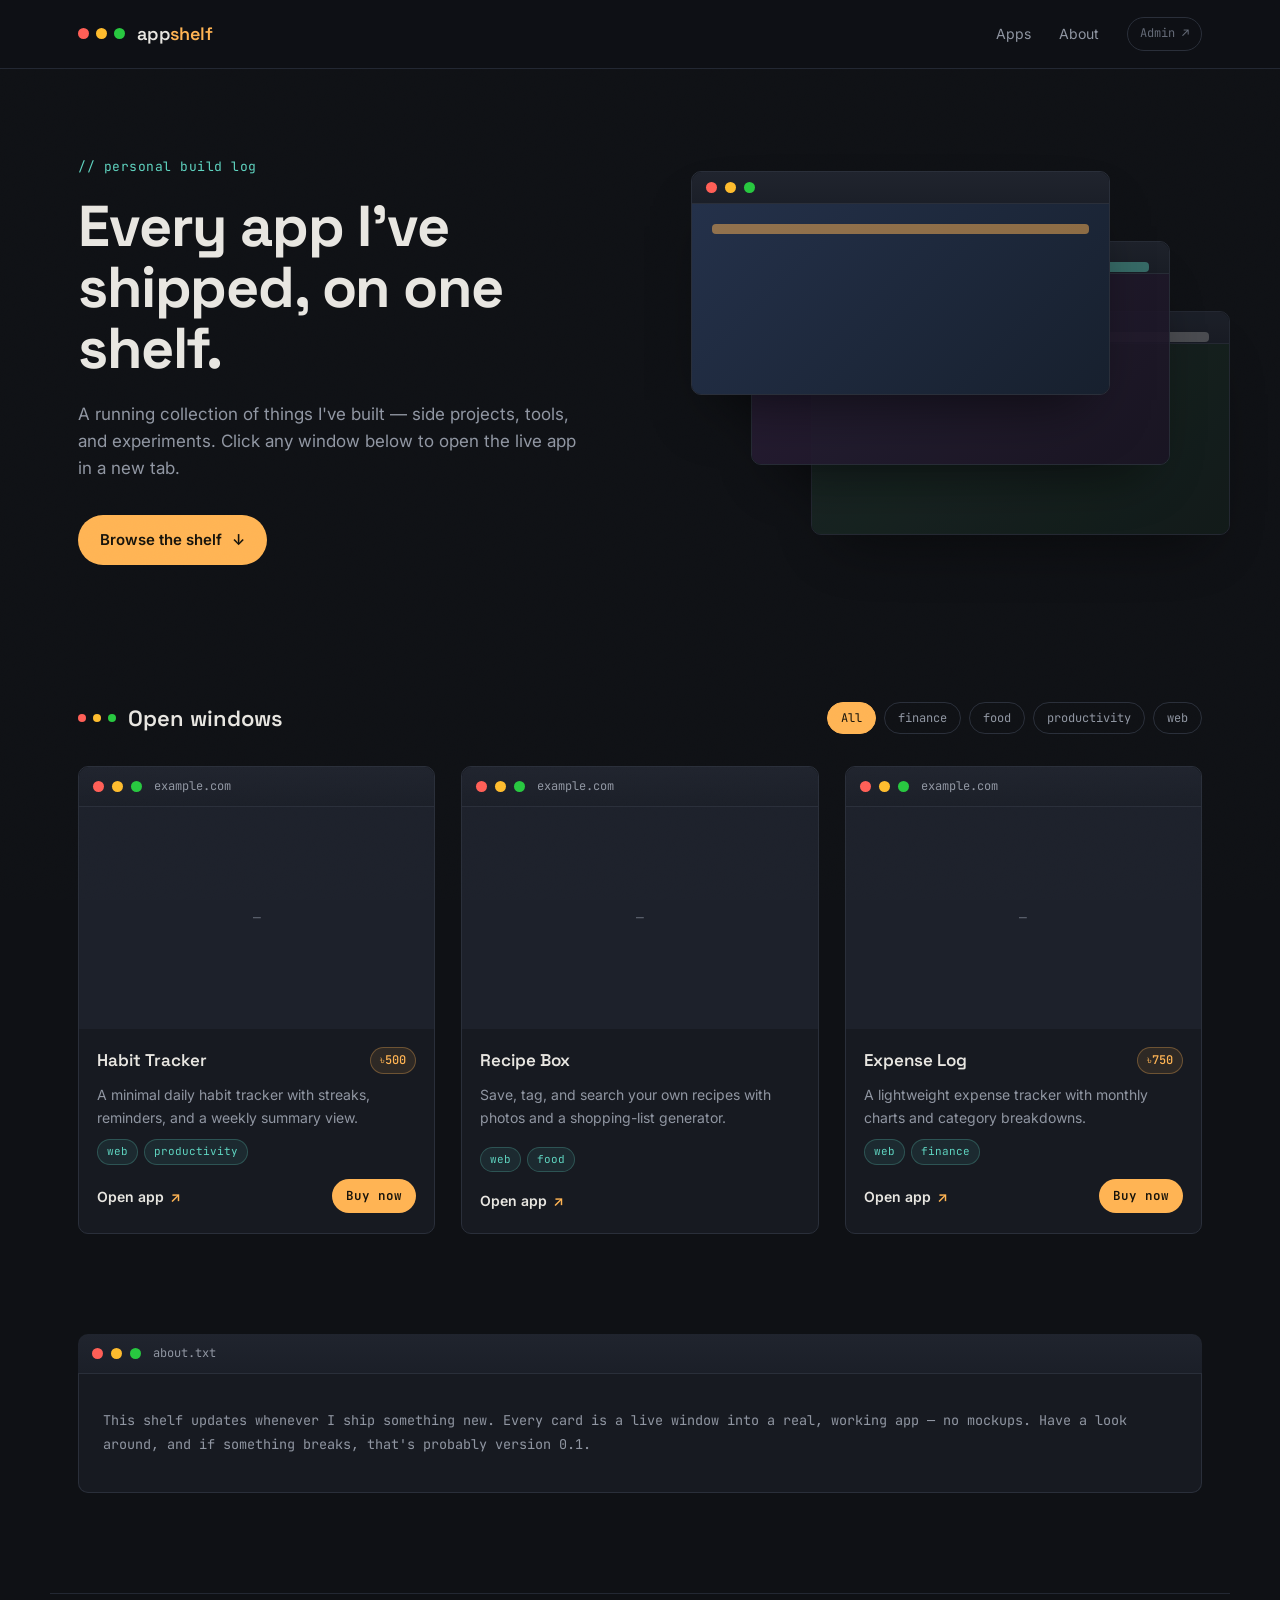
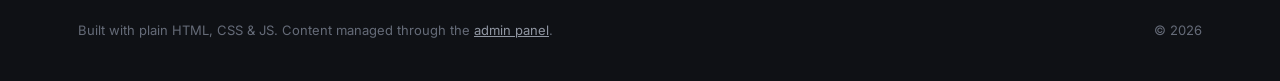
==== index.html @ 47454477 "Initial commit via Netlify [skip ci]" ====
<!DOCTYPE html>
<html lang="en">
<head>
<meta charset="UTF-8">
<meta name="viewport" content="width=device-width, initial-scale=1.0">
<title>App Shelf — My Builds</title>
<meta name="description" content="A shelf of apps I've built — click any window to open it.">
<link rel="icon" href="data:,">
<link rel="preconnect" href="https://fonts.googleapis.com">
<link rel="preconnect" href="https://fonts.gstatic.com" crossorigin>
<link href="https://fonts.googleapis.com/css2?family=Space+Grotesk:wght@500;600;700&family=Inter:wght@400;500;600&family=JetBrains+Mono:wght@400;500&display=swap" rel="stylesheet">
<link rel="stylesheet" href="css/style.css">
</head>
<body>

<div class="noise"></div>

<header class="topbar">
  <div class="wrap topbar-inner">
    <a href="#top" class="brand">
      <span class="dotgroup" aria-hidden="true">
        <span class="dot dot-red"></span><span class="dot dot-yellow"></span><span class="dot dot-green"></span>
      </span>
      <span class="brand-text">app<em>shelf</em></span>
    </a>
    <nav class="topnav">
      <a href="#shelf">Apps</a>
      <a href="#about">About</a>
      <a href="admin/" class="admin-link" title="Admin login">Admin ↗</a>
    </nav>
  </div>
</header>

<main id="top">

  <section class="hero wrap">
    <div class="hero-copy">
      <p class="eyebrow">// personal build log</p>
      <h1>Every app I've<br>shipped, on one<br>shelf.</h1>
      <p class="lede">A running collection of things I've built — side projects, tools, and experiments. Click any window below to open the live app in a new tab.</p>
      <a href="#shelf" class="btn-primary">Browse the shelf<span class="arrow">↓</span></a>
    </div>
    <div class="hero-stack" aria-hidden="true">
      <div class="stackwin sw-1">
        <div class="winbar"><span class="dot dot-red"></span><span class="dot dot-yellow"></span><span class="dot dot-green"></span></div>
        <div class="winbody sw-body-1"></div>
      </div>
      <div class="stackwin sw-2">
        <div class="winbar"><span class="dot dot-red"></span><span class="dot dot-yellow"></span><span class="dot dot-green"></span></div>
        <div class="winbody sw-body-2"></div>
      </div>
      <div class="stackwin sw-3">
        <div class="winbar"><span class="dot dot-red"></span><span class="dot dot-yellow"></span><span class="dot dot-green"></span></div>
        <div class="winbody sw-body-3"></div>
      </div>
    </div>
  </section>

  <section id="shelf" class="shelf-section wrap">
    <div class="section-head">
      <h2><span class="dotgroup small" aria-hidden="true"><span class="dot dot-red"></span><span class="dot dot-yellow"></span><span class="dot dot-green"></span></span> Open windows</h2>
      <div class="filters" id="filters" role="tablist" aria-label="Filter by tag"></div>
    </div>

    <div id="grid" class="grid" aria-live="polite"></div>
    <p id="empty-state" class="empty-state" hidden>No apps here yet — add one from the <a href="admin/">admin panel</a>.</p>
  </section>

  <section id="about" class="about-section wrap">
    <div class="winbar mini"><span class="dot dot-red"></span><span class="dot dot-yellow"></span><span class="dot dot-green"></span><span class="wintitle">about.txt</span></div>
    <div class="about-body">
      <p>This shelf updates whenever I ship something new. Every card is a live window into a real, working app — no mockups. Have a look around, and if something breaks, that's probably version 0.1.</p>
    </div>
  </section>

</main>

<footer class="footer wrap">
  <span>Built with plain HTML, CSS &amp; JS. Content managed through the <a href="admin/">admin panel</a>.</span>
  <span id="year"></span>
</footer>

<template id="card-template">
  <article class="card">
    <div class="winbar">
      <span class="dot dot-red"></span><span class="dot dot-yellow"></span><span class="dot dot-green"></span>
      <span class="wintitle"></span>
    </div>
    <div class="thumb">
      <img loading="lazy" alt="">
    </div>
    <div class="cardbody">
      <div class="cardtitle-row">
        <h3 class="cardtitle"></h3>
        <span class="price-tag"></span>
      </div>
      <p class="carddesc"></p>
      <div class="cardtags"></div>
      <div class="cardactions">
        <a class="cardlink" target="_blank" rel="noopener noreferrer">Open app <span class="arrow">↗</span></a>
        <a class="buy-btn">Buy now</a>
      </div>
    </div>
  </article>
</template>

<script src="js/app.js"></script>
</body>
</html>
---- css/style.css ----
/* ---------- tokens ---------- */
:root{
  --bg: #0F1115;
  --surface: #171A21;
  --surface-2: #1D212B;
  --border: #2A2F3A;
  --border-soft: #232833;
  --text: #E8E6E1;
  --muted: #9096A2;
  --muted-2: #656B78;
  --accent: #FFB454;
  --accent-2: #5FD4C0;
  --dot-red: #FF5F57;
  --dot-yellow: #FEBC2E;
  --dot-green: #28C840;

  --font-display: 'Space Grotesk', system-ui, sans-serif;
  --font-body: 'Inter', system-ui, sans-serif;
  --font-mono: 'JetBrains Mono', ui-monospace, monospace;

  --radius: 10px;
  --radius-sm: 6px;
  --wrap: 1180px;
}

@media (prefers-color-scheme: light){
  /* Intentionally kept dark regardless of system scheme — the window-chrome
     motif and screenshots read best on a dark shelf. */
}

*, *::before, *::after{ box-sizing: border-box; }
html{ scroll-behavior: smooth; }
body{
  margin:0;
  background: var(--bg);
  color: var(--text);
  font-family: var(--font-body);
  font-size: 16px;
  line-height: 1.6;
  -webkit-font-smoothing: antialiased;
}
@media (prefers-reduced-motion: reduce){
  html{ scroll-behavior: auto; }
  *{ animation-duration: 0.01ms !important; transition-duration: 0.01ms !important; }
}

img{ max-width:100%; display:block; }
a{ color: inherit; text-decoration: none; }
a:focus-visible, button:focus-visible{
  outline: 2px solid var(--accent);
  outline-offset: 3px;
  border-radius: 4px;
}

.wrap{ max-width: var(--wrap); margin: 0 auto; padding: 0 28px; }

/* subtle grain overlay for texture */
.noise{
  position: fixed; inset:0; pointer-events:none; z-index: 1;
  opacity: 0.035; mix-blend-mode: overlay;
  background-image: url("data:image/svg+xml,%3Csvg xmlns='http://www.w3.org/2000/svg' width='120' height='120'%3E%3Cfilter id='n'%3E%3CfeTurbulence type='fractalNoise' baseFrequency='0.9' numOctaves='2' stitchTiles='stitch'/%3E%3C/filter%3E%3Crect width='100%25' height='100%25' filter='url(%23n)'/%3E%3C/svg%3E");
}

/* ---------- window chrome (signature element) ---------- */
.dotgroup{ display:inline-flex; gap:7px; align-items:center; }
.dotgroup.small .dot{ width:8px; height:8px; }
.dot{ width:11px; height:11px; border-radius:50%; display:inline-block; }
.dot-red{ background: var(--dot-red); }
.dot-yellow{ background: var(--dot-yellow); }
.dot-green{ background: var(--dot-green); }

.winbar{
  display:flex; align-items:center; gap:8px;
  padding: 10px 14px;
  background: linear-gradient(180deg, #20242E, #1B1F28);
  border-bottom: 1px solid var(--border);
  border-radius: var(--radius) var(--radius) 0 0;
}
.wintitle{
  font-family: var(--font-mono);
  font-size: 12px;
  color: var(--muted);
  margin-left: 4px;
}

/* ---------- topbar ---------- */
.topbar{
  position: sticky; top:0; z-index: 20;
  background: rgba(15,17,21,0.86);
  backdrop-filter: blur(10px);
  border-bottom: 1px solid var(--border-soft);
}
.topbar-inner{ display:flex; align-items:center; justify-content:space-between; height: 68px; }
.brand{ display:flex; align-items:center; gap:12px; }
.brand-text{ font-family: var(--font-display); font-weight:600; font-size: 18px; letter-spacing: -0.01em; }
.brand-text em{ color: var(--accent); font-style: normal; }
.topnav{ display:flex; align-items:center; gap: 28px; font-size: 14px; color: var(--muted); }
.topnav a{ transition: color .15s ease; }
.topnav a:hover{ color: var(--text); }
.admin-link{
  font-family: var(--font-mono);
  color: var(--muted-2);
  border: 1px solid var(--border);
  padding: 6px 12px;
  border-radius: 999px;
  font-size: 12px;
}
.admin-link:hover{ color: var(--accent-2); border-color: var(--accent-2); }

/* ---------- hero ---------- */
.hero{
  display:grid;
  grid-template-columns: 1.05fr 0.95fr;
  gap: 48px;
  align-items:center;
  padding: 88px 28px 96px;
}
.eyebrow{
  font-family: var(--font-mono);
  color: var(--accent-2);
  font-size: 13px;
  letter-spacing: 0.04em;
  margin: 0 0 18px;
}
.hero h1{
  font-family: var(--font-display);
  font-weight: 700;
  font-size: clamp(2.4rem, 4.6vw, 3.6rem);
  line-height: 1.06;
  letter-spacing: -0.02em;
  margin: 0 0 22px;
}
.lede{ color: var(--muted); font-size: 17px; max-width: 46ch; margin: 0 0 32px; }
.btn-primary{
  display:inline-flex; align-items:center; gap:10px;
  background: var(--accent);
  color: #16130B;
  font-weight: 600;
  padding: 13px 22px;
  border-radius: 999px;
  font-size: 15px;
  transition: transform .15s ease, box-shadow .15s ease;
  box-shadow: 0 0 0 0 rgba(255,180,84,0);
}
.btn-primary:hover{ transform: translateY(-2px); box-shadow: 0 10px 24px -8px rgba(255,180,84,0.45); }
.arrow{ display:inline-block; transition: transform .15s ease; }
.btn-primary:hover .arrow{ transform: translateY(2px); }

/* hero stacked windows */
.hero-stack{ position: relative; height: 380px; }
.stackwin{
  position:absolute; width: 82%;
  background: var(--surface);
  border: 1px solid var(--border);
  border-radius: var(--radius);
  box-shadow: 0 30px 60px -25px rgba(0,0,0,0.6);
  overflow:hidden;
  animation: float 7s ease-in-out infinite;
}
.winbody{ height: 190px; }
.sw-1{ top: 0; left: 0; z-index: 3; animation-delay: 0s; }
.sw-2{ top: 70px; left: 60px; z-index: 2; opacity: .92; animation-delay: .6s; }
.sw-3{ top: 140px; left: 120px; z-index: 1; opacity: .8; animation-delay: 1.2s; }
.sw-body-1{ background: linear-gradient(135deg, #24314A, #17202E); }
.sw-body-1::after, .sw-body-2::after, .sw-body-3::after{ content:''; }
.sw-body-2{ background: linear-gradient(135deg, #2A2038, #1A1524); }
.sw-body-3{ background: linear-gradient(135deg, #1E2E2A, #131E1B); }
.sw-body-1{ position:relative; }
.sw-body-1::before{
  content:''; position:absolute; inset: 20px 20px auto 20px; height: 10px;
  background: rgba(255,180,84,0.5); border-radius: 4px;
}
.sw-body-2::before{
  content:''; position:absolute; inset: 20px 20px auto 20px; height: 10px;
  background: rgba(95,212,192,0.45); border-radius: 4px;
}
.sw-body-3::before{
  content:''; position:absolute; inset: 20px 20px auto 20px; height: 10px;
  background: rgba(232,230,225,0.3); border-radius: 4px;
}
@keyframes float{
  0%, 100%{ transform: translateY(0); }
  50%{ transform: translateY(-10px); }
}

/* ---------- shelf / grid ---------- */
.shelf-section{ padding: 40px 28px 100px; }
.section-head{
  display:flex; align-items:center; justify-content:space-between; flex-wrap: wrap; gap: 16px;
  margin-bottom: 30px;
}
.section-head h2{
  font-family: var(--font-display); font-size: 22px; font-weight: 600;
  display:flex; align-items:center; gap:12px; margin:0;
}
.filters{ display:flex; gap: 8px; flex-wrap: wrap; }
.filter-btn{
  font-family: var(--font-mono);
  font-size: 12px;
  color: var(--muted);
  border: 1px solid var(--border);
  background: transparent;
  padding: 7px 13px;
  border-radius: 999px;
  cursor: pointer;
  transition: all .15s ease;
}
.filter-btn:hover{ color: var(--text); border-color: var(--muted-2); }
.filter-btn.active{ color: #16130B; background: var(--accent); border-color: var(--accent); }

.grid{
  display:grid;
  grid-template-columns: repeat(auto-fill, minmax(300px, 1fr));
  gap: 26px;
}

.card{
  background: var(--surface);
  border: 1px solid var(--border);
  border-radius: var(--radius);
  overflow:hidden;
  display:flex; flex-direction:column;
  transition: transform .2s ease, border-color .2s ease, box-shadow .2s ease;
}
.card:hover{
  transform: translateY(-5px);
  border-color: var(--muted-2);
  box-shadow: 0 24px 40px -20px rgba(0,0,0,0.55);
}
.card .winbar .wintitle{ overflow:hidden; text-overflow:ellipsis; white-space:nowrap; }
.thumb{
  aspect-ratio: 16/10;
  background: var(--surface-2);
  overflow:hidden;
  position:relative;
}
.thumb img{ width:100%; height:100%; object-fit: cover; transition: transform .35s ease; }
.card:hover .thumb img{ transform: scale(1.04); }
.thumb.no-image{ display:flex; align-items:center; justify-content:center; }
.thumb.no-image::after{
  content: '—'; color: var(--muted-2); font-family: var(--font-mono); font-size: 13px;
}
.cardbody{ padding: 18px 18px 20px; display:flex; flex-direction:column; gap:10px; flex:1; }
.cardtitle{ font-family: var(--font-display); font-size: 17px; font-weight: 600; margin:0; }
.carddesc{ color: var(--muted); font-size: 14px; margin:0; flex:1; }
.cardtags{ display:flex; gap:6px; flex-wrap:wrap; }
.tag{
  font-family: var(--font-mono); font-size: 11px; color: var(--accent-2);
  background: rgba(95,212,192,0.09); border: 1px solid rgba(95,212,192,0.25);
  padding: 3px 9px; border-radius: 999px;
}
.cardlink{
  margin-top: 4px;
  font-size: 14px; font-weight: 600; color: var(--text);
  display:inline-flex; align-items:center; gap:6px;
}
.cardlink .arrow{ color: var(--accent); }
.cardlink:hover .arrow{ transform: translate(2px,-2px); }

.empty-state{ color: var(--muted); text-align:center; padding: 60px 0; }
.empty-state a{ color: var(--accent-2); text-decoration: underline; }

/* ---------- about ---------- */
.about-section{ padding-bottom: 100px; }
.about-section .winbar.mini{ border-radius: var(--radius) var(--radius) 0 0; }
.about-body{
  background: var(--surface);
  border: 1px solid var(--border); border-top:none;
  border-radius: 0 0 var(--radius) var(--radius);
  padding: 22px 24px;
  color: var(--muted);
  font-family: var(--font-mono);
  font-size: 13.5px;
  line-height: 1.75;
}

/* ---------- footer ---------- */
.footer{
  border-top: 1px solid var(--border-soft);
  padding: 26px 28px 40px;
  display:flex; justify-content:space-between; flex-wrap:wrap; gap: 10px;
  color: var(--muted-2); font-size: 13px;
}
.footer a{ color: var(--muted); text-decoration: underline; }

template{ display:none; }

/* ---------- responsive ---------- */
@media (max-width: 860px){
  .hero{ grid-template-columns: 1fr; padding-top: 56px; }
  .hero-stack{ height: 260px; order:-1; }
  .winbody{ height: 130px; }
}
@media (max-width: 520px){
  .topnav{ gap: 16px; }
  .admin-link{ display:none; }
  .hero h1{ font-size: 2.1rem; }
}

/* ---------- price tag + buy button (cards) ---------- */
.cardtitle-row{ display:flex; align-items:flex-start; justify-content:space-between; gap:10px; }
.price-tag{
  font-family: var(--font-mono); font-size: 12px; font-weight: 500;
  color: var(--accent); background: rgba(255,180,84,0.1);
  border: 1px solid rgba(255,180,84,0.3);
  padding: 3px 9px; border-radius: 999px; white-space: nowrap;
}
.cardactions{ display:flex; align-items:center; justify-content:space-between; gap:10px; margin-top: 4px; }
.buy-btn{
  font-family: var(--font-mono); font-size: 12.5px; font-weight: 600;
  color: #16130B; background: var(--accent);
  padding: 7px 14px; border-radius: 999px;
  transition: transform .15s ease;
}
.buy-btn:hover{ transform: translateY(-1px); }

/* ---------- checkout page ---------- */
.checkout-wrap{ max-width: 640px; padding-top: 56px; padding-bottom: 90px; }
.checkout-titlebar{ border-radius: var(--radius) var(--radius) 0 0; }
.checkout-box{
  background: var(--surface);
  border: 1px solid var(--border); border-top:none;
  border-radius: 0 0 var(--radius) var(--radius);
  padding: 30px 28px 34px;
}
.muted-label{ font-family: var(--font-mono); font-size: 12px; color: var(--muted-2); margin:0 0 6px; }
.product-summary h1{ font-family: var(--font-display); font-size: 24px; margin: 0 0 6px; }
.product-price{ color: var(--accent); font-family: var(--font-mono); font-size: 18px; margin: 0 0 22px; }
.payment-note{ color: var(--muted); font-size: 13.5px; margin: 0 0 18px; line-height: 1.6; }
.payment-tabs{ display:flex; gap:8px; flex-wrap:wrap; margin-bottom: 16px; }
.pay-tab{ cursor:pointer; }
.payment-detail{
  background: var(--surface-2); border: 1px solid var(--border);
  border-radius: var(--radius-sm); padding: 16px 18px; margin-bottom: 26px;
}
.pay-number-row{ display:flex; align-items:center; justify-content:space-between; gap: 12px; margin-bottom: 8px; }
.pay-number{ font-family: var(--font-mono); font-size: 17px; letter-spacing: 0.02em; color: var(--text); }
.copy-btn{
  font-family: var(--font-mono); font-size: 11px; color: var(--muted);
  background: transparent; border: 1px solid var(--border); border-radius: 999px;
  padding: 5px 11px; cursor:pointer; transition: all .15s ease;
}
.copy-btn:hover{ color: var(--text); border-color: var(--muted-2); }
.pay-instructions{ color: var(--muted); font-size: 13px; margin:0; line-height: 1.6; }

.order-form{ display:flex; flex-direction:column; gap: 16px; }
.field{ display:flex; flex-direction:column; gap:7px; font-size: 13.5px; color: var(--muted); }
.field input{
  font-family: var(--font-body); font-size: 15px; color: var(--text);
  background: var(--surface-2); border: 1px solid var(--border);
  border-radius: var(--radius-sm); padding: 11px 13px;
}
.field input:focus{ outline: none; border-color: var(--accent-2); }
.hidden-field{ position:absolute; left:-9999px; }
.full-width{ width:100%; justify-content:center; border:none; cursor:pointer; margin-top: 6px; }

.success-state{ margin-top: 6px; }
.success-state .winbar.mini{ border-radius: var(--radius) var(--radius) 0 0; }
.success-body{
  background: var(--surface-2); border: 1px solid var(--border); border-top:none;
  border-radius: 0 0 var(--radius) var(--radius);
  padding: 24px; text-align:center;
}
.success-title{ font-family: var(--font-display); font-size: 19px; color: var(--accent-2); margin: 0 0 10px; }
.success-body p{ color: var(--muted); }
.success-body .btn-primary{ margin-top: 14px; }
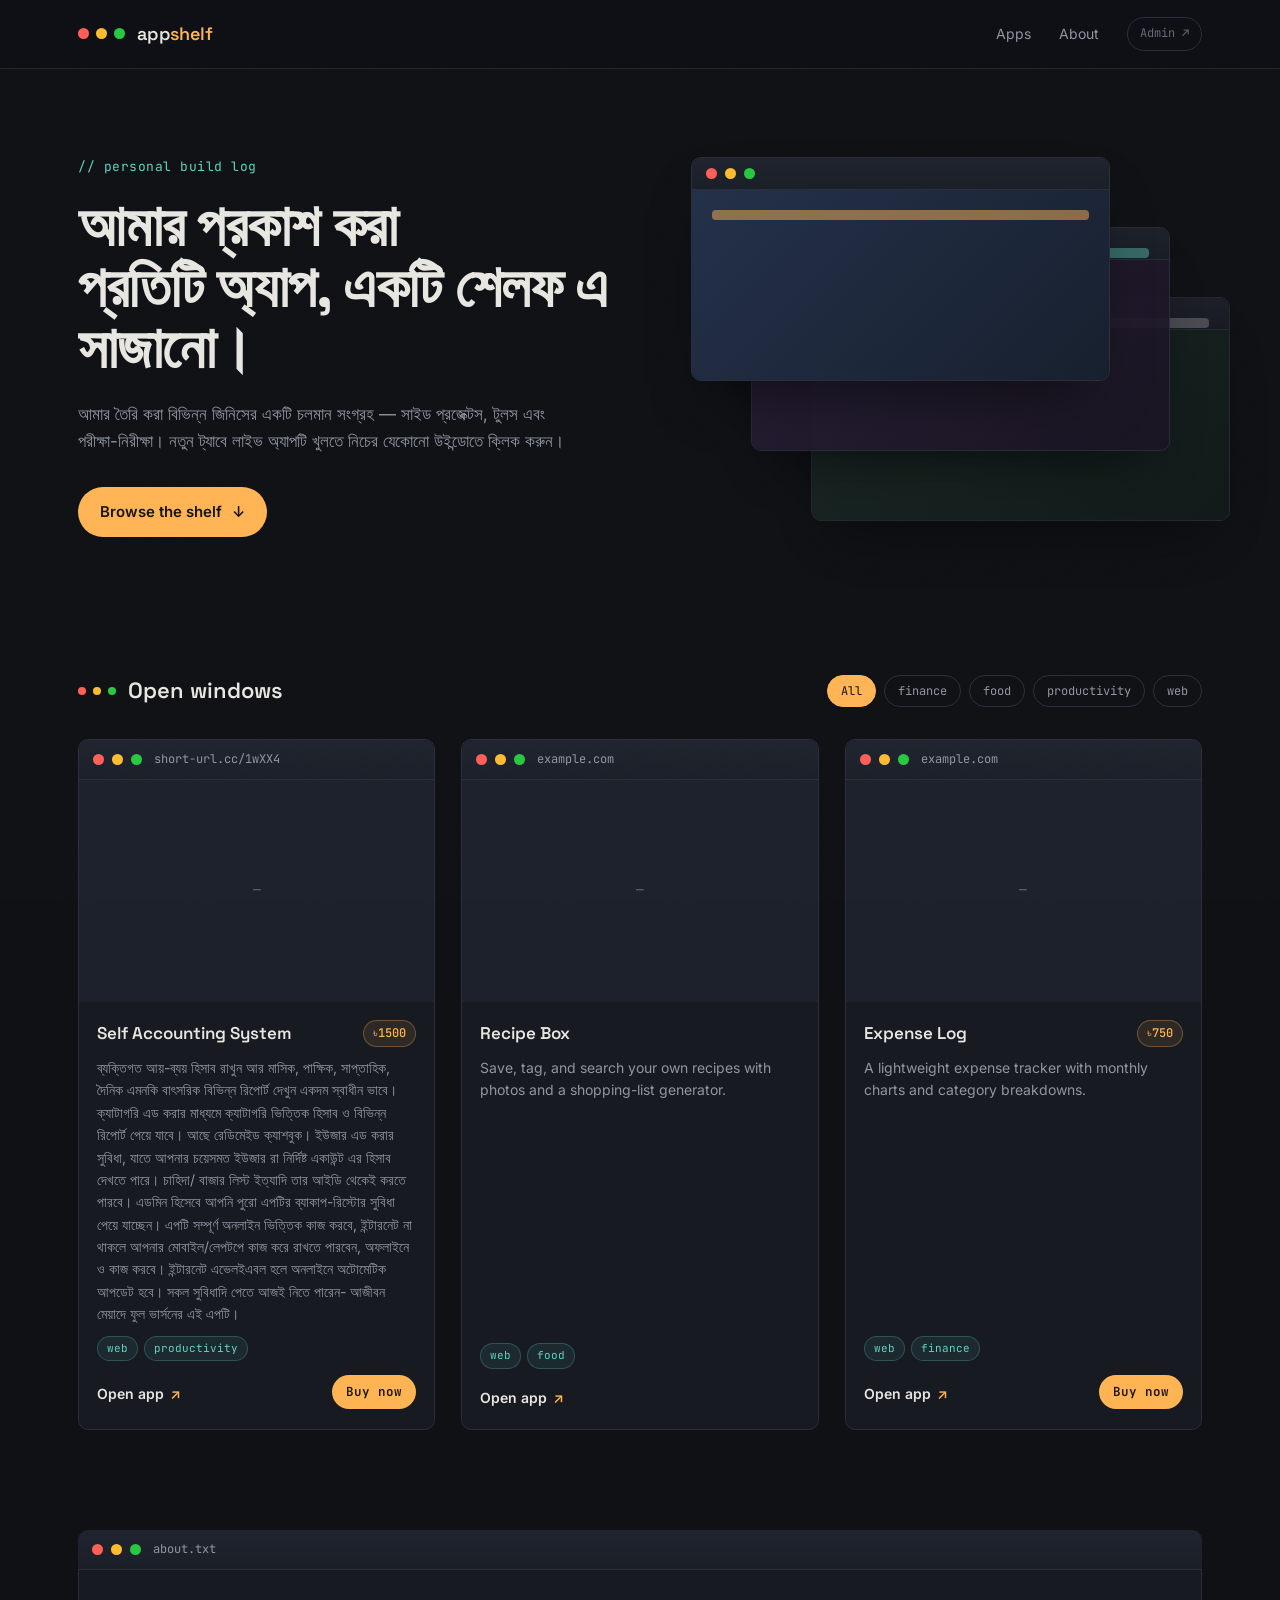
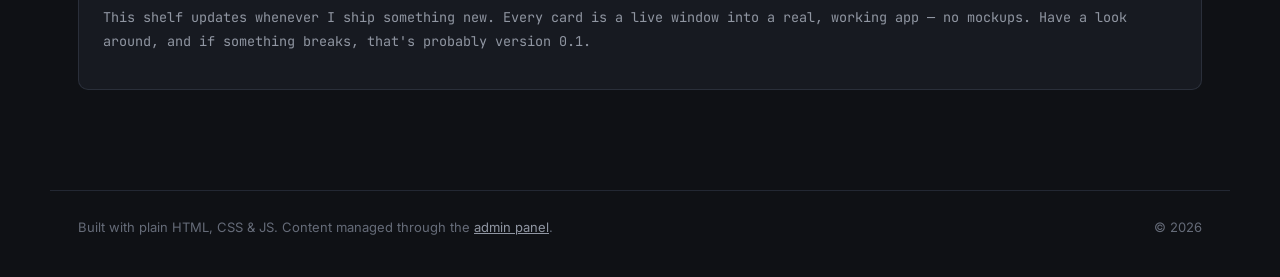
==== commit 0e6f39e8: "Update index.html" ====
--- a/index.html
+++ b/index.html
@@ -3,7 +3,7 @@
 <head>
 <meta charset="UTF-8">
 <meta name="viewport" content="width=device-width, initial-scale=1.0">
-<title>App Shelf — My Builds</title>
+<title>Easy Tech Solutions</title>
 <meta name="description" content="A shelf of apps I've built — click any window to open it.">
 <link rel="icon" href="data:,">
 <link rel="preconnect" href="https://fonts.googleapis.com">
@@ -36,8 +36,8 @@
   <section class="hero wrap">
     <div class="hero-copy">
       <p class="eyebrow">// personal build log</p>
-      <h1>Every app I've<br>shipped, on one<br>shelf.</h1>
-      <p class="lede">A running collection of things I've built — side projects, tools, and experiments. Click any window below to open the live app in a new tab.</p>
+      <h1>আমার প্রকাশ করা  <br>প্রতিটি অ্যাপ, একটি শেলফ এ <br> সাজানো।</h1>
+      <p class="lede">আমার তৈরি করা বিভিন্ন জিনিসের একটি চলমান সংগ্রহ — সাইড প্রজেক্টস, টুলস এবং পরীক্ষা-নিরীক্ষা। নতুন ট্যাবে লাইভ অ্যাপটি খুলতে নিচের যেকোনো উইন্ডোতে ক্লিক করুন।</p>
       <a href="#shelf" class="btn-primary">Browse the shelf<span class="arrow">↓</span></a>
     </div>
     <div class="hero-stack" aria-hidden="true">
